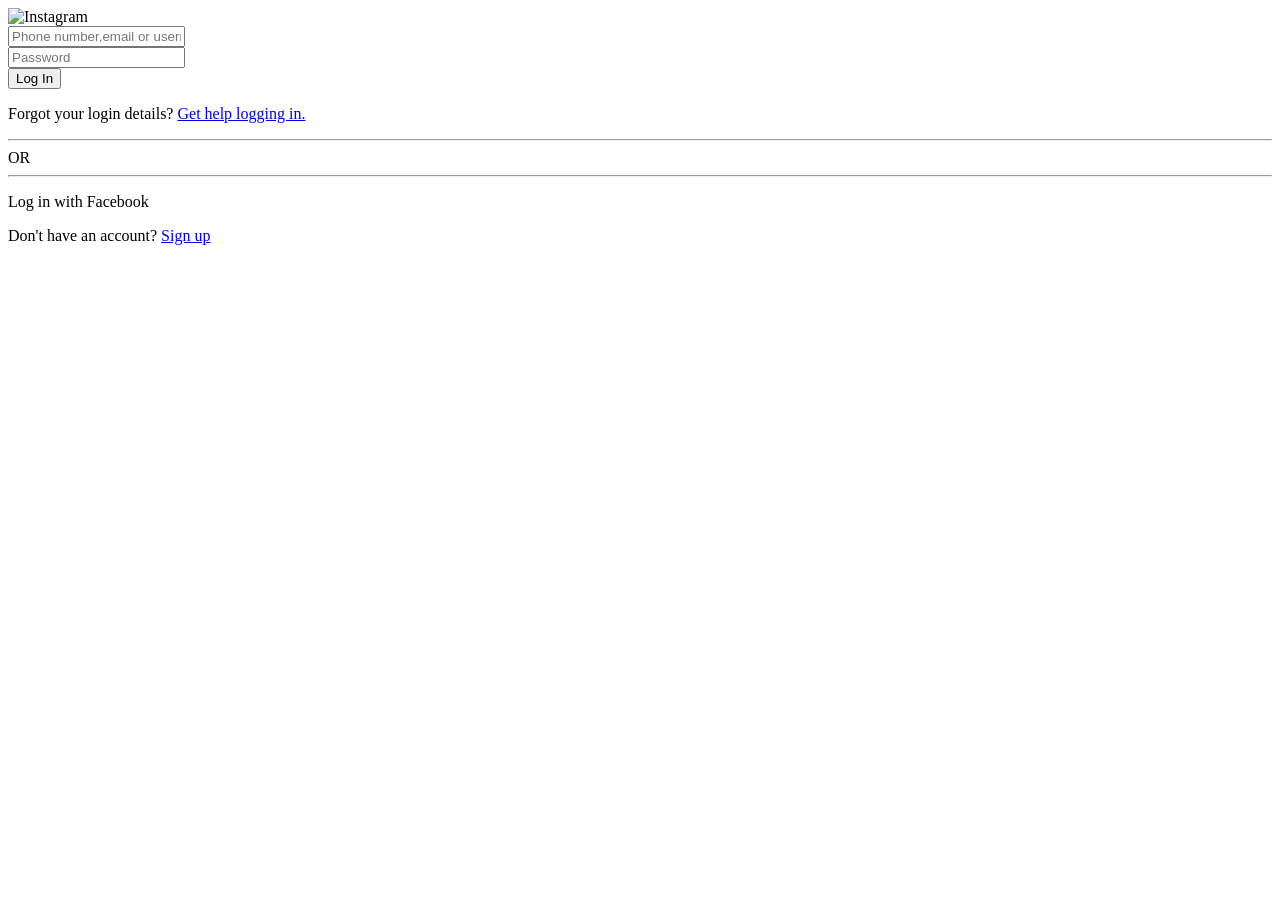
==== login/index.html @ 33e0f3ed "Add initial login page HTML structure" ====
<!DOCTYPE html>
<html lang="en">
<head>
    <meta charset="UTF-8">
    <meta name="viewport" content="width=device-width, initial-scale=1.0">
    <link rel="stylesheet" href="style_login.css"/>
    <title>login page</title>
</head>
<body>
    <main>
        <div class="page">
            <div class="logotype">
              <img src="instagram_logotype.png" alt="Instagram">
            </div>
            <div class="credentials">
                <form>
                    <div id="username-field">
                        <input type="text" id="username"name="username" placeholder="Phone number,email or username" required>
                    </div>
                    <div id="passwd-field">
                        <input type="password" id="password"name="password" placeholder="Password" required>
                    </div>
                    <div class="submit-btn">
                        <button type="submit">Log In</button>
                    </div>
                </form>
            </div>
            <p id="forgot">Forgot your login details? <a href="#">Get help logging in.</a></p>
            <div class="Login-fb">
                <div class="divider">
                    <hr>
                    <span>OR</span>
                    <hr>
                </div>
                <p id="fb">Log in with Facebook</p>
            </div>
            <div class="signup-box">
                <p>
                    Don't have an account?
                    <a href="#">Sign up
                    </a>
                </p>
            </div>
        </div>
        

    </main>
    
</body>
</html>
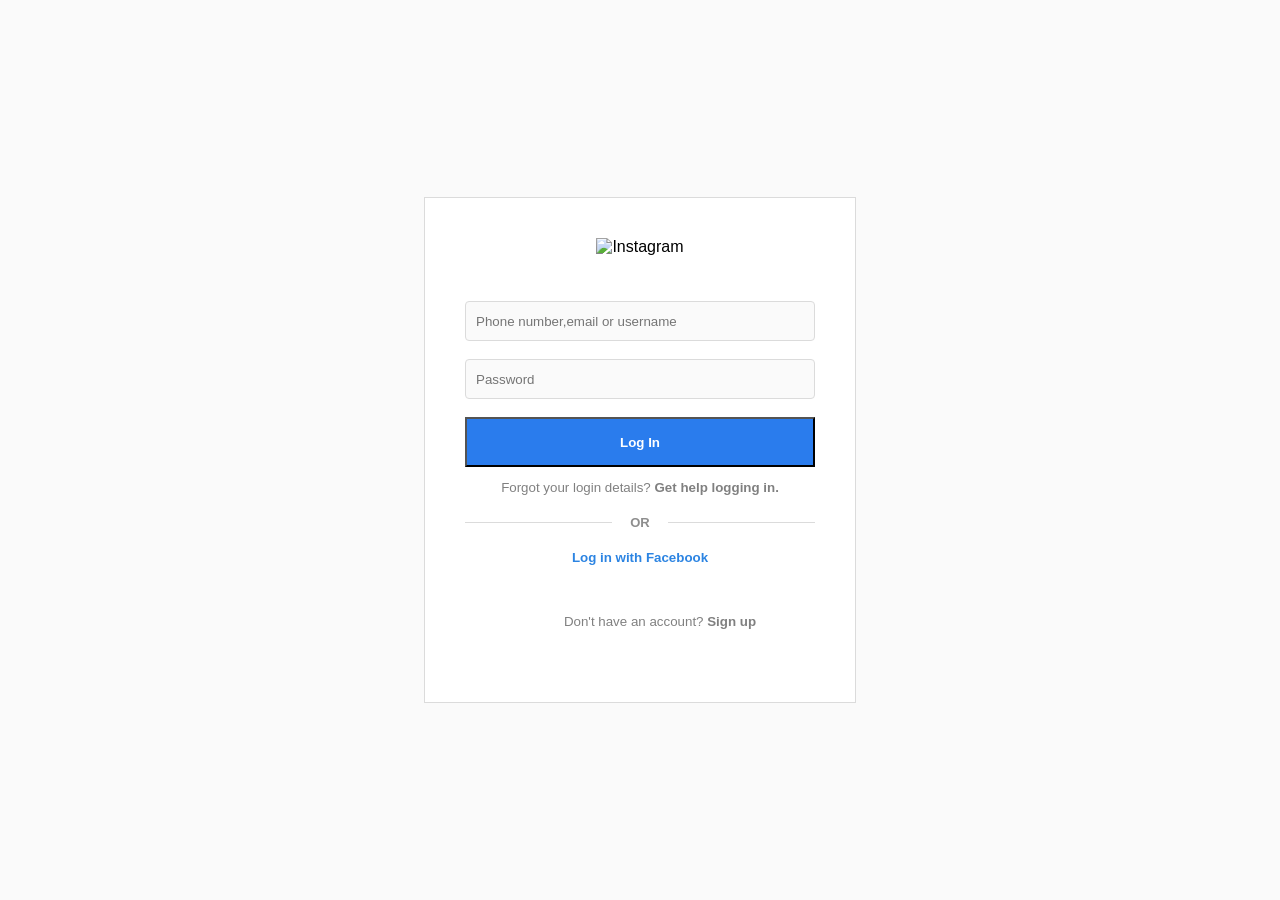
==== commit a1fcb84b: "Change stylesheet link from style_login.css to style.css" ====
--- a/login/index.html
+++ b/login/index.html
@@ -3,7 +3,7 @@
 <head>
     <meta charset="UTF-8">
     <meta name="viewport" content="width=device-width, initial-scale=1.0">
-    <link rel="stylesheet" href="style_login.css"/>
+    <link rel="stylesheet" href="style.css"/>
     <title>login page</title>
 </head>
 <body>
--- a/login/style.css
+++ b/login/style.css
@@ -0,0 +1,102 @@
+body{
+    margin: 0;
+    display: flex;
+    justify-content: center;
+    align-items: center;
+    height: 100vh;
+    background-color: #fafafa;
+    font-family: Arial, Helvetica, sans-serif;
+}
+.page{
+    width: 350px;
+    padding: 40px;
+    border: 1px solid #dbdbdb;
+    background-color: white;
+    text-align: center;
+}
+h1{
+    text-align: center;
+    font-family: bi;
+}
+
+.submit-btn button{
+    background-color: rgb(42, 124, 237);
+    width: 100%;
+    height: 50px;
+    margin-top:10px;
+    color: white;
+    font-weight:600;
+
+}
+.logotype img{
+    width: 180px;
+    margin-bottom: 35px;
+}
+#username-field input,
+#passwd-field input{
+    width: 100%;
+    height: 40px;
+    padding: 10px 10px;
+    margin-bottom: 8px;
+    border: 1px solid #dbdbdb;
+     margin-top:10px;
+    border-radius: 4px;
+    box-sizing: border-box;
+    background-color: #fafafa;
+}
+#forgot{
+    text-align: center;
+    font-size: smaller;
+    color: gray;
+    
+}
+#or{
+    color: gray;
+}
+#fb{
+    color: rgb(44, 132, 226);
+    margin-top:15px;
+}
+.divider{
+    display:flex;
+    align-items:center;
+    margin:20px 0;
+}
+
+.divider hr{
+    flex:1;
+    border:none;
+    border-top:1px solid #dbdbdb;
+}
+
+.divider span{
+    margin:0 18px;
+    color:#8e8e8e;
+    font-size:13px;
+    font-weight:600;
+}
+a{
+    color: gray;
+    text-decoration: none;
+    font-weight: bold;
+}
+.Login-fb{
+    font-size: smaller;
+    font-weight: bold;
+}
+.signup-box{
+    width:350px;
+    margin-top:15px;
+    padding:20px;
+    border:0px solid #dbdbdb;
+    background:white;
+    text-align:center;
+    color: gray;
+    font-size: smaller;
+}
+
+.signup-box a{
+    color:gray;
+    text-decoration:none;
+    font-weight:600;
+}
